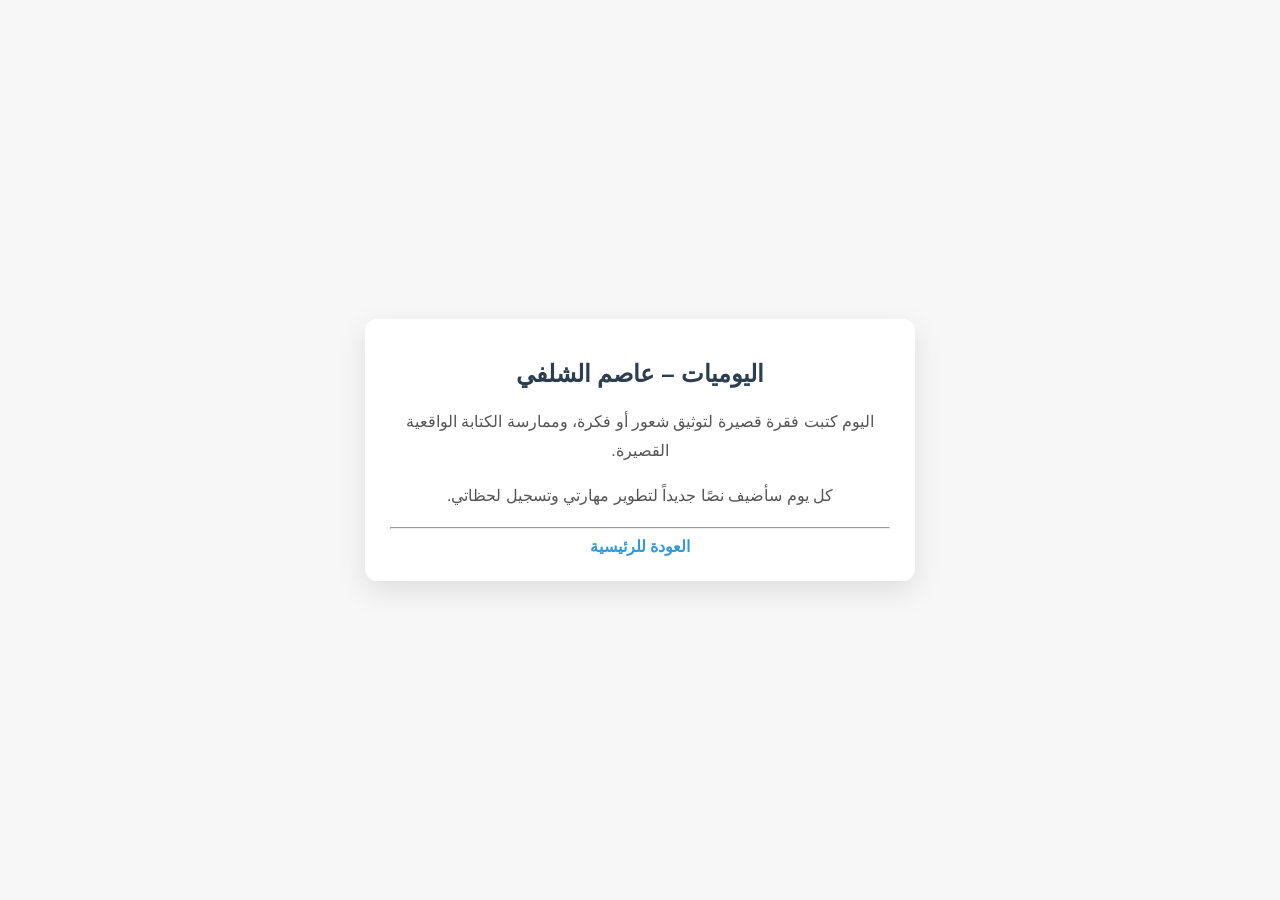
==== journal.html @ 3102c3b5 "Create journal.html for daily writing entries" ====
<!DOCTYPE html>
<html lang="ar" dir="rtl">
<head>
  <meta charset="UTF-8">
  <title>اليوميات – عاصم الشلفي</title>
  <meta name="viewport" content="width=device-width, initial-scale=1.0">
  <link rel="stylesheet" href="style.css">
</head>
<body>
<div class="container">
  <h1>اليوميات – عاصم الشلفي</h1>
  <p>اليوم كتبت فقرة قصيرة لتوثيق شعور أو فكرة، وممارسة الكتابة الواقعية القصيرة.</p>
  <p>كل يوم سأضيف نصًا جديداً لتطوير مهارتي وتسجيل لحظاتي.</p>
  <hr>
  <a href="index.html" style="text-decoration:none; color:#3498db; font-weight:bold;">العودة للرئيسية</a>
</div>
</body>
</html>
---- style.css ----
body {
  margin: 0;
  font-family: 'Segoe UI', Tahoma, Geneva, Verdana, sans-serif;
  background: #f7f7f7;
  color: #222;
  direction: rtl;
  display: flex;
  justify-content: center;
  align-items: center;
  min-height: 100vh;
}

.container {
  max-width: 500px;
  width: 90%;
  padding: 25px;
  background: #fff;
  border-radius: 12px;
  box-shadow: 0 10px 30px rgba(0,0,0,0.1);
  text-align: center;
}

h1 { font-size: 24px; color: #2c3e50; margin-bottom: 20px; }
p { line-height: 1.8; font-size: 16px; color: #555; }

nav { margin: 20px 0; }
nav a { text-decoration: none; color: #3498db; font-weight: bold; margin: 0 10px; }

.contact-links { display: flex; flex-direction: column; gap: 10px; margin-top: 20px; }
.contact-links a {
  padding: 12px;
  text-decoration: none;
  color: #fff;
  border-radius: 6px;
  font-weight: bold;
}

.whatsapp { background-color: #25D366; }
.instagram { background: linear-gradient(45deg, #f09433, #e6683c, #dc2743, #cc2366, #bc1888); }
.facebook { background-color: #1877F2; }
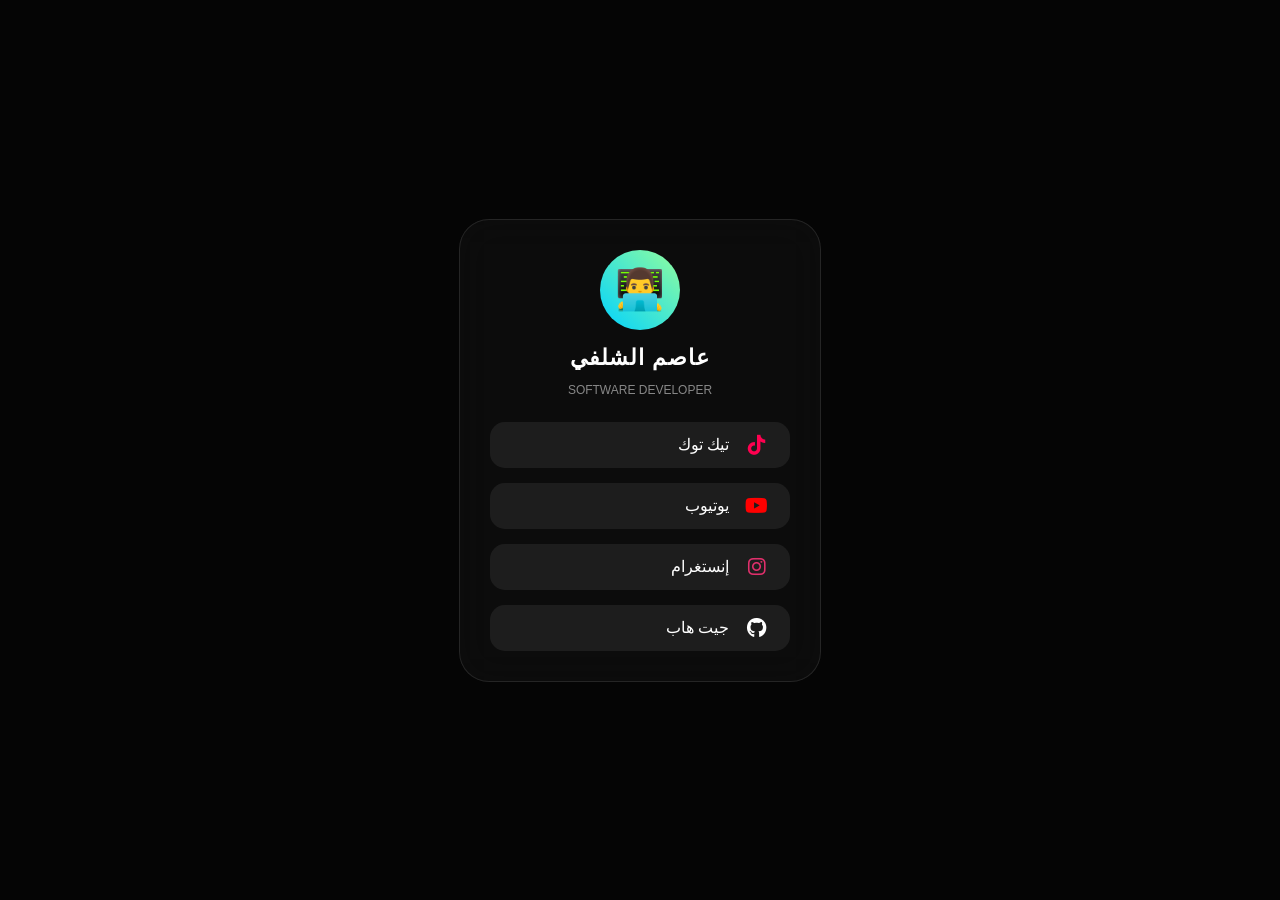
==== commit 7d9200e8: "Revamp journal.html for portfolio presentation" ====
--- a/journal.html
+++ b/journal.html
@@ -1,19 +1,100 @@
 <!DOCTYPE html>
 <html lang="ar" dir="rtl">
 <head>
-  <meta charset="UTF-8">
-  <title>اليوميات – عاصم الشلفي</title>
-  <meta name="viewport" content="width=device-width, initial-scale=1.0">
-  <link rel="stylesheet" href="style.css">
+    <meta charset="UTF-8">
+    <meta name="viewport" content="width=device-width, initial-scale=1.0">
+    <title>Asim | Pro Portfolio</title>
+    <link rel="stylesheet" href="https://cdnjs.cloudflare.com/ajax/libs/font-awesome/6.4.0/css/all.min.css">
+    <style>
+        body {
+            margin: 0;
+            background: #050505;
+            height: 100vh;
+            display: flex;
+            align-items: center;
+            justify-content: center;
+            font-family: 'Segoe UI', sans-serif;
+            color: white;
+        }
+        .pro-card {
+            background: rgba(255, 255, 255, 0.03);
+            border: 1px solid rgba(255, 255, 255, 0.1);
+            padding: 30px;
+            border-radius: 30px;
+            text-align: center;
+            width: 300px;
+            backdrop-filter: blur(20px);
+        }
+        .avatar {
+            width: 80px; height: 80px;
+            background: linear-gradient(45deg, #00d2ff, #92fe9d);
+            border-radius: 50%;
+            margin: 0 auto 15px;
+            display: flex; align-items: center; justify-content: center;
+            font-size: 40px;
+        }
+        h1 { font-size: 22px; margin: 10px 0; letter-spacing: 1px; }
+        .links-grid {
+            display: flex;
+            flex-direction: column;
+            gap: 15px;
+            margin-top: 25px;
+        }
+        .link-item {
+            display: flex;
+            align-items: center;
+            background: rgba(255, 255, 255, 0.07);
+            padding: 12px 20px;
+            border-radius: 15px;
+            text-decoration: none;
+            color: white;
+            transition: 0.3s;
+            border: 1px solid transparent;
+        }
+        .link-item i {
+            margin-left: 15px; /* مسافة للأيقونة لأن الموقع عربي */
+            font-size: 20px;
+            width: 25px;
+        }
+        .link-item:hover {
+            background: rgba(255, 255, 255, 0.15);
+            transform: scale(1.03);
+            border-color: #00d2ff;
+        }
+        /* ألوان الأيقونات */
+        .fa-tiktok { color: #ff0050; }
+        .fa-youtube { color: #ff0000; }
+        .fa-instagram { color: #e1306c; }
+        .fa-github { color: #fff; }
+    </style>
 </head>
 <body>
-<div class="container">
-  <h1>اليوميات – عاصم الشلفي</h1>
-  <p>اليوم كتبت فقرة قصيرة لتوثيق شعور أو فكرة، وممارسة الكتابة الواقعية القصيرة.</p>
-  <p>كل يوم سأضيف نصًا جديداً لتطوير مهارتي وتسجيل لحظاتي.</p>
-  <hr>
-  <a href="index.html" style="text-decoration:none; color:#3498db; font-weight:bold;">العودة للرئيسية</a>
-</div>
+
+    <div class="pro-card">
+        <div class="avatar">👨‍💻</div>
+        <h1>عاصم الشلفي</h1>
+        <p style="font-size: 12px; color: #888;">SOFTWARE DEVELOPER</p>
+
+        <div class="links-grid">
+            <a href="رابط_تيك_توك" class="link-item">
+                <i class="fab fa-tiktok"></i>
+                <span>تيك توك</span>
+            </a>
+            <a href="رابط_يوتيوب" class="link-item">
+                <i class="fab fa-youtube"></i>
+                <span>يوتيوب</span>
+            </a>
+            <a href="رابط_انستقرام" class="link-item">
+                <i class="fab fa-instagram"></i>
+                <span>إنستغرام</span>
+            </a>
+            <a href="https://github.com/asimcreativ300-rgb" class="link-item">
+                <i class="fab fa-github"></i>
+                <span>جيت هاب</span>
+            </a>
+        </div>
+    </div>
+
 </body>
 </html>
 
